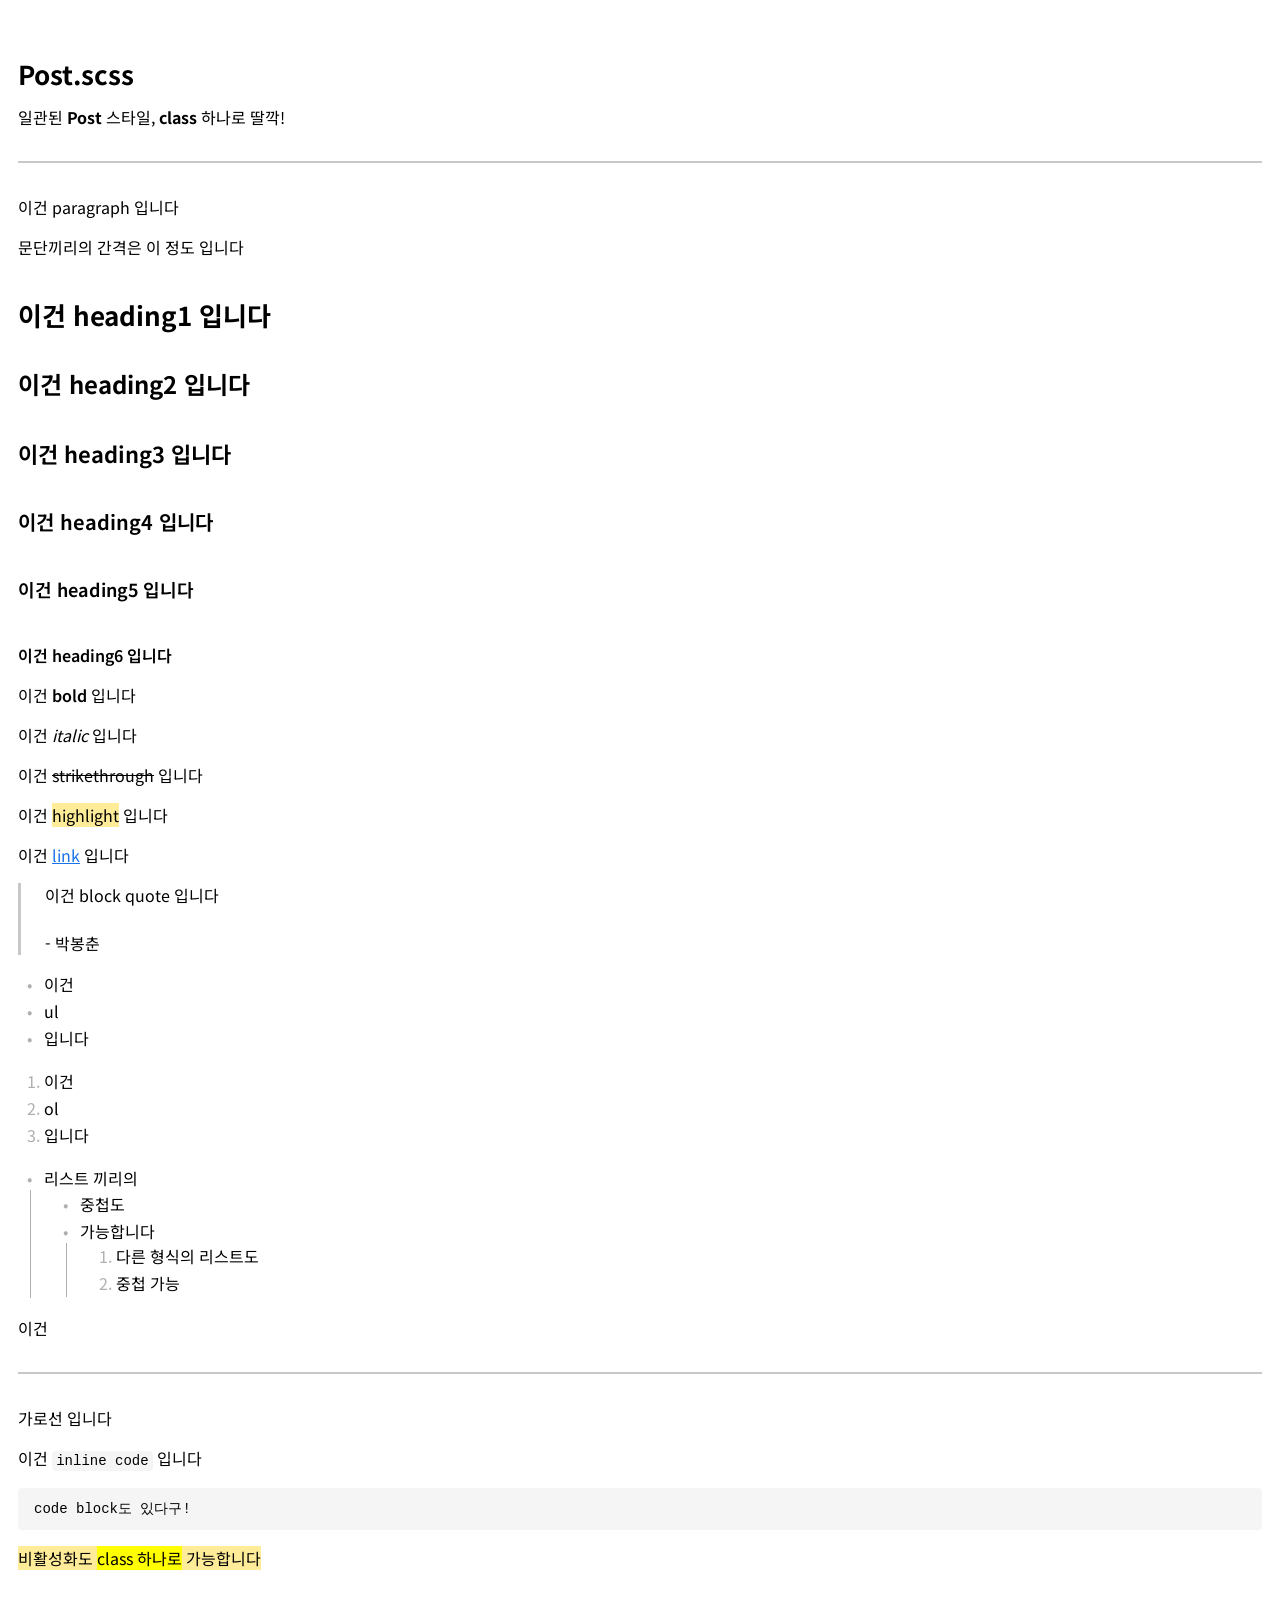
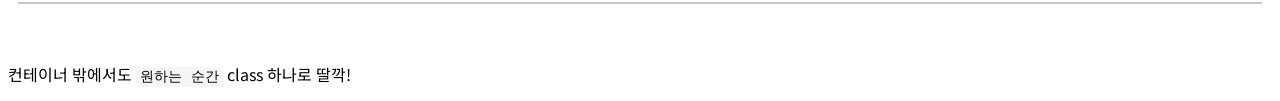
==== index.html @ e4a69642 "예제 html 추가" ====
<!doctype html>
<html lang="ko">
  <head>
    <meta charset="UTF-8" />
    <meta name="viewport" content="width=device-width, initial-scale=1.0" />
    <title>Post.scss</title>

    <!-- 노토 산스 kr 폰트 -->
    <link rel="preconnect" href="https://fonts.googleapis.com" />
    <link rel="preconnect" href="https://fonts.gstatic.com" crossorigin />
    <link
      href="https://fonts.googleapis.com/css2?family=Noto+Sans+KR:wght@100..900&display=swap"
      rel="stylesheet"
    />

    <style>
      body {
        font-family: "Noto Sans KR", sans-serif;
        font-optical-sizing: auto;
        font-style: normal;
      }
    </style>

    <link rel="stylesheet" href="post.css" />
  </head>
  <body>
    <div class="post--container" style="padding: 10px">
      <h1>Post.scss</h1>
      <p>일관된 <b>Post</b> 스타일, <b>class</b> 하나로 딸깍!</p>

      <hr />

      <p>이건 paragraph 입니다</p>
      <p>문단끼리의 간격은 이 정도 입니다</p>

      <h1>이건 heading1 입니다</h1>
      <h2>이건 heading2 입니다</h2>
      <h3>이건 heading3 입니다</h3>
      <h4>이건 heading4 입니다</h4>
      <h5>이건 heading5 입니다</h5>
      <h6>이건 heading6 입니다</h6>

      <p>이건 <strong>bold</strong> 입니다</p>
      <p>이건 <em>italic</em> 입니다</p>
      <p>이건 <del>strikethrough</del> 입니다</p>
      <p>이건 <mark>highlight</mark> 입니다</p>
      <p>이건 <a href="#">link</a> 입니다</p>

      <blockquote>
        <p>이건 block quote 입니다 <br /><br />- 박봉춘</p>
      </blockquote>

      <ul>
        <li>이건</li>
        <li>ul</li>
        <li>입니다</li>
      </ul>
      <ol>
        <li>이건</li>
        <li>ol</li>
        <li>입니다</li>
      </ol>
      <ul>
        <li>
          리스트 끼리의
          <ul>
            <li>중첩도</li>
            <li>
              가능합니다
              <ol>
                <li>다른 형식의 리스트도</li>
                <li>중첩 가능</li>
              </ol>
            </li>
          </ul>
        </li>
      </ul>

      <p>이건</p>
      <hr />
      <p>가로선 입니다</p>

      <p>이건 <code>inline code</code> 입니다</p>
      <pre><code>code block도 있다구!</code></pre>

      <p>
        <mark
          >비활성화도
          <mark class="post--disable">class 하나로</mark> 가능합니다</mark
        >
      </p>

      <hr />
    </div>
    <p>
      컨테이너 밖에서도 <code class="post--code">원하는 순간</code> class 하나로
      딸깍!
    </p>
  </body>
</html>
---- post.css ----
@charset "UTF-8";
:root {
  --mark-bg-color: rgba(255, 208, 0, 0.4);
  --a-color: #1a73e8;
  --blockquote-border-left-color: rgb(200, 200, 200);
  --list-color: rgb(175, 175, 175);
  --hr-color: rgb(200, 200, 200);
  --code-bg-color: rgb(245, 245, 245);
}

.post--p, .post--container:not(.post--disable) p:not(.post--disable, .post--disable *) {
  --fw: 400;
  font-size: 1em;
  margin-top: 16px;
  margin-bottom: 16px;
  line-height: 1.5;
  font-weight: var(--fw);
}
.post--p strong:not(.post--disable, .post--disable *), .post--container:not(.post--disable) p:not(.post--disable, .post--disable *) strong:not(.post--disable, .post--disable *) {
  font-weight: calc(var(--fw) + 200);
}
.post--p mark:not(.post--disable, .post--disable *), .post--container:not(.post--disable) p:not(.post--disable, .post--disable *) mark:not(.post--disable, .post--disable *) {
  background-color: var(--mark-bg-color);
}
.post--h1, .post--container:not(.post--disable) h1:not(.post--disable, .post--disable *) {
  --fw: 700;
  font-size: 1.625em;
  margin-top: 40px;
  margin-bottom: 16px;
  line-height: 1.2;
  font-weight: var(--fw);
}
.post--h1 strong:not(.post--disable, .post--disable *), .post--container:not(.post--disable) h1:not(.post--disable, .post--disable *) strong:not(.post--disable, .post--disable *) {
  font-weight: calc(var(--fw) + 200);
}
.post--h1 mark:not(.post--disable, .post--disable *), .post--container:not(.post--disable) h1:not(.post--disable, .post--disable *) mark:not(.post--disable, .post--disable *) {
  background-color: var(--mark-bg-color);
}
.post--h2, .post--container:not(.post--disable) h2:not(.post--disable, .post--disable *) {
  --fw: 680;
  font-size: 1.5em;
  margin-top: 40px;
  margin-bottom: 16px;
  line-height: 1.2;
  font-weight: var(--fw);
}
.post--h2 strong:not(.post--disable, .post--disable *), .post--container:not(.post--disable) h2:not(.post--disable, .post--disable *) strong:not(.post--disable, .post--disable *) {
  font-weight: calc(var(--fw) + 200);
}
.post--h2 mark:not(.post--disable, .post--disable *), .post--container:not(.post--disable) h2:not(.post--disable, .post--disable *) mark:not(.post--disable, .post--disable *) {
  background-color: var(--mark-bg-color);
}
.post--h3, .post--container:not(.post--disable) h3:not(.post--disable, .post--disable *) {
  --fw: 660;
  font-size: 1.375em;
  margin-top: 40px;
  margin-bottom: 16px;
  line-height: 1.3;
  font-weight: var(--fw);
}
.post--h3 strong:not(.post--disable, .post--disable *), .post--container:not(.post--disable) h3:not(.post--disable, .post--disable *) strong:not(.post--disable, .post--disable *) {
  font-weight: calc(var(--fw) + 200);
}
.post--h3 mark:not(.post--disable, .post--disable *), .post--container:not(.post--disable) h3:not(.post--disable, .post--disable *) mark:not(.post--disable, .post--disable *) {
  background-color: var(--mark-bg-color);
}
.post--h4, .post--container:not(.post--disable) h4:not(.post--disable, .post--disable *) {
  --fw: 640;
  font-size: 1.25em;
  margin-top: 40px;
  margin-bottom: 16px;
  line-height: 1.4;
  font-weight: var(--fw);
}
.post--h4 strong:not(.post--disable, .post--disable *), .post--container:not(.post--disable) h4:not(.post--disable, .post--disable *) strong:not(.post--disable, .post--disable *) {
  font-weight: calc(var(--fw) + 200);
}
.post--h4 mark:not(.post--disable, .post--disable *), .post--container:not(.post--disable) h4:not(.post--disable, .post--disable *) mark:not(.post--disable, .post--disable *) {
  background-color: var(--mark-bg-color);
}
.post--h5, .post--container:not(.post--disable) h5:not(.post--disable, .post--disable *) {
  --fw: 620;
  font-size: 1.125em;
  margin-top: 40px;
  margin-bottom: 16px;
  line-height: 1.5;
  font-weight: var(--fw);
}
.post--h5 strong:not(.post--disable, .post--disable *), .post--container:not(.post--disable) h5:not(.post--disable, .post--disable *) strong:not(.post--disable, .post--disable *) {
  font-weight: calc(var(--fw) + 200);
}
.post--h5 mark:not(.post--disable, .post--disable *), .post--container:not(.post--disable) h5:not(.post--disable, .post--disable *) mark:not(.post--disable, .post--disable *) {
  background-color: var(--mark-bg-color);
}
.post--h6, .post--container:not(.post--disable) h6:not(.post--disable, .post--disable *) {
  --fw: 600;
  font-size: 1em;
  margin-top: 40px;
  margin-bottom: 16px;
  line-height: 1.5;
  font-weight: var(--fw);
}
.post--h6 strong:not(.post--disable, .post--disable *), .post--container:not(.post--disable) h6:not(.post--disable, .post--disable *) strong:not(.post--disable, .post--disable *) {
  font-weight: calc(var(--fw) + 200);
}
.post--h6 mark:not(.post--disable, .post--disable *), .post--container:not(.post--disable) h6:not(.post--disable, .post--disable *) mark:not(.post--disable, .post--disable *) {
  background-color: var(--mark-bg-color);
}
.post--a, .post--container:not(.post--disable) a:not(.post--disable, .post--disable *) {
  color: var(--a-color);
}
.post--a:hover, .post--container:not(.post--disable) a:hover:not(.post--disable, .post--disable *) {
  color: hsl(from var(--a-color) h s calc(l * 1.25));
}
.post--blockquote, .post--container:not(.post--disable) blockquote:not(.post--disable, .post--disable *) {
  margin: 0;
  padding-left: 24px;
  border-left: 3px solid var(--blockquote-border-left-color);
}
.post--ul, .post--container:not(.post--disable) ul:not(.post--disable, .post--disable *) {
  margin-top: 16px;
  margin-bottom: 16px;
  padding-left: 26px;
}
.post--ul > li::marker, .post--container:not(.post--disable) ul:not(.post--disable, .post--disable *) > li::marker {
  content: "•   ";
  color: var(--list-color);
}
.post--ol, .post--container:not(.post--disable) ol:not(.post--disable, .post--disable *) {
  margin-top: 16px;
  margin-bottom: 16px;
  padding-left: 26px;
}
.post--ol > li::marker, .post--container:not(.post--disable) ol:not(.post--disable, .post--disable *) > li::marker {
  color: var(--list-color);
}
.post--li, .post--container:not(.post--disable) li:not(.post--disable, .post--disable *) {
  padding-top: 1.5px;
  padding-bottom: 1.5px;
}
.post--li ul, .post--container:not(.post--disable) li:not(.post--disable, .post--disable *) ul,
.post--li ol,
.post--container:not(.post--disable) li:not(.post--disable, .post--disable *) ol {
  margin-top: 0;
  margin-bottom: 0;
  padding-left: 36px;
  position: relative;
}
.post--li ul::before, .post--container:not(.post--disable) li:not(.post--disable, .post--disable *) ul::before,
.post--li ol::before,
.post--container:not(.post--disable) li:not(.post--disable, .post--disable *) ol::before {
  position: absolute;
  content: "";
  left: -0.865em;
  background-color: var(--list-color);
  width: 0.5px;
  height: 100%;
}
.post--hr, .post--container:not(.post--disable) hr:not(.post--disable, .post--disable *) {
  border: none;
  border-top: 2px solid var(--hr-color);
  margin-top: 32px;
  margin-bottom: 32px;
}
.post--code, .post--container:not(.post--disable) code:not(.post--disable, .post--disable *) {
  font-family: "Cascadia Mono", monospace;
  font-size: 0.875em;
  box-sizing: border-box;
  border-radius: 4px;
  padding: 0.15em 0.3em;
  background-color: var(--code-bg-color);
}
.post--pre, .post--container:not(.post--disable) pre:not(.post--disable, .post--disable *) {
  padding: 12px 16px;
  margin-top: 16px;
  margin-bottom: 16px;
  border-radius: 4px;
  background-color: var(--code-bg-color);
  white-space: pre-wrap;
  overflow-x: auto;
}
.post--pre code, .post--container:not(.post--disable) pre:not(.post--disable, .post--disable *) code {
  border-radius: 0;
  padding: 0;
  background-color: transparent;
}/*# sourceMappingURL=post.css.map */
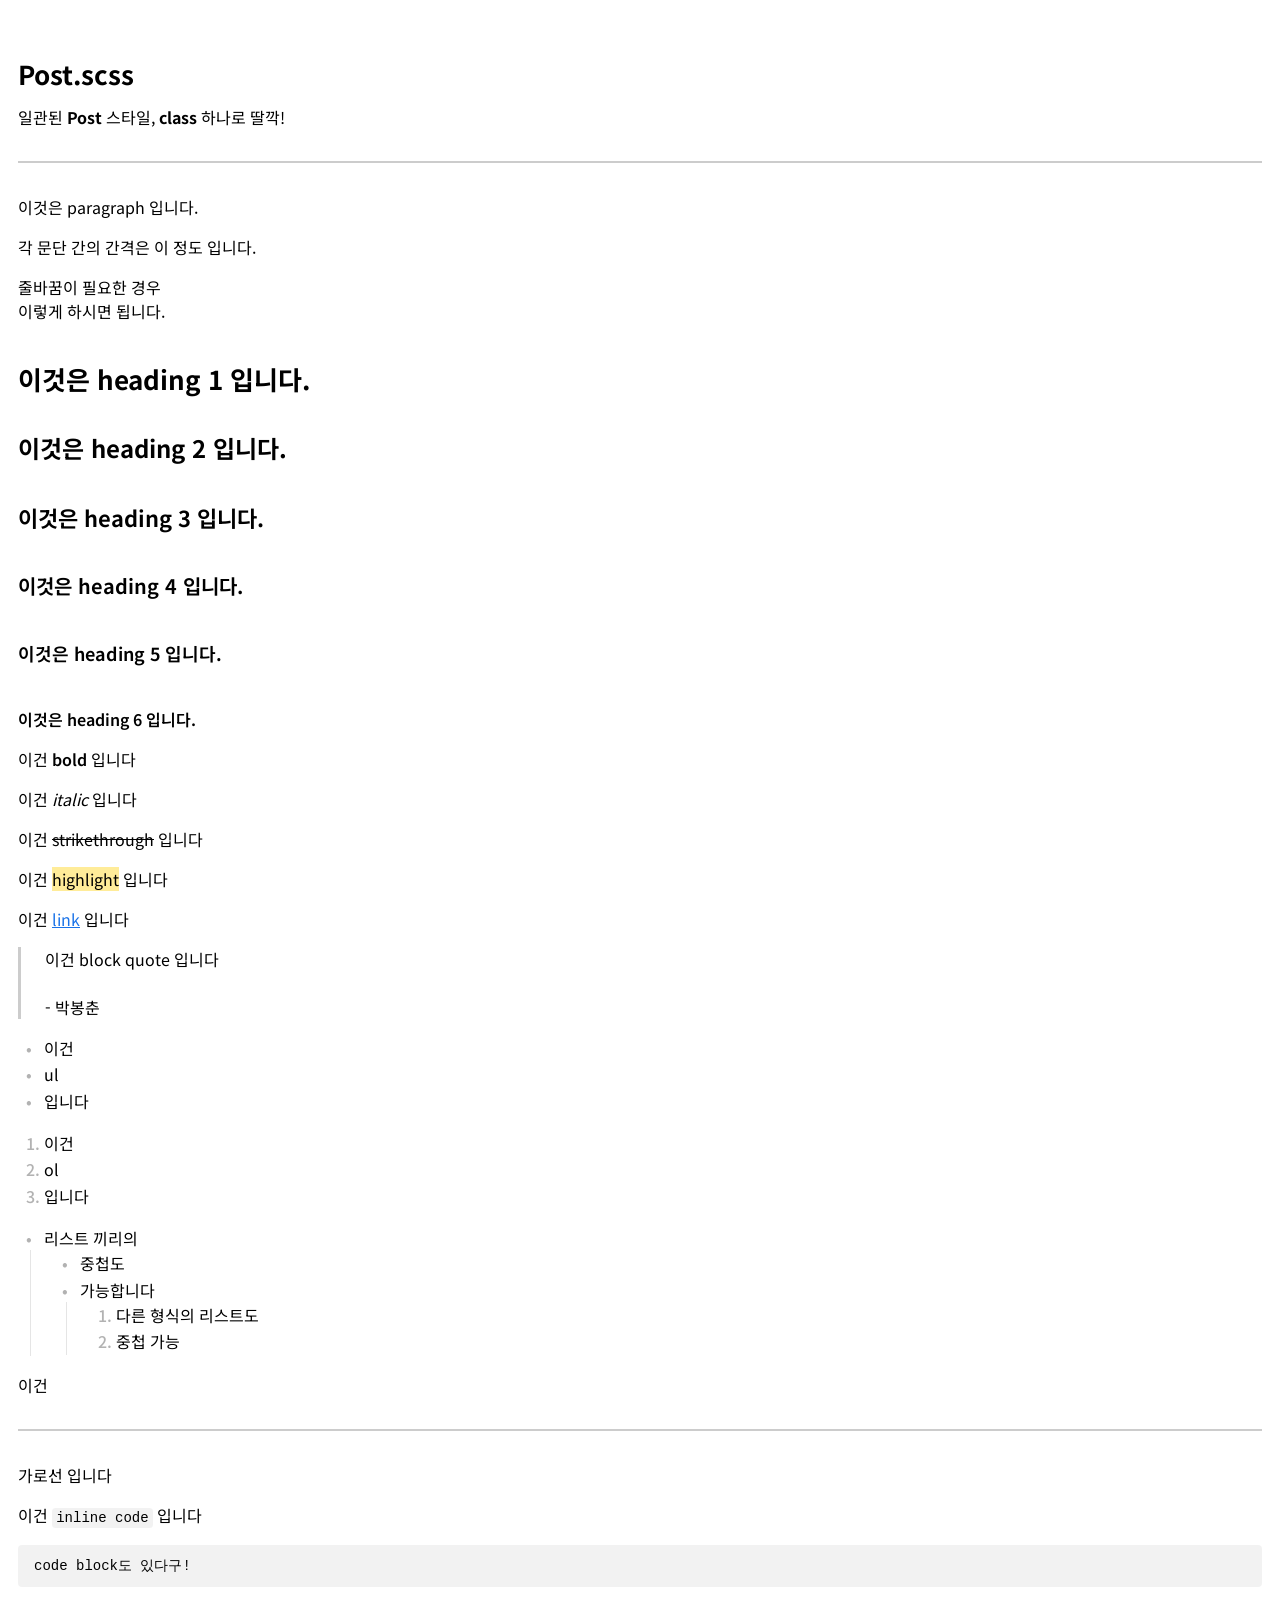
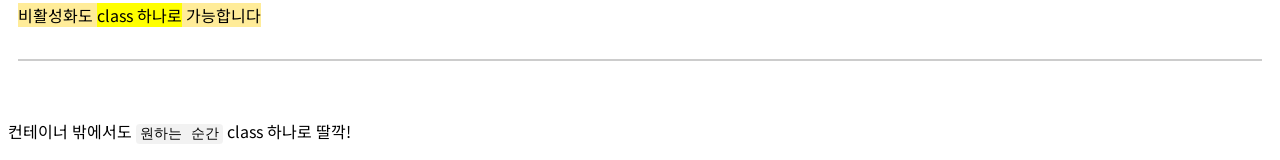
==== commit 48f81973: "h 태그 설명 추가" ====
--- a/index.html
+++ b/index.html
@@ -30,15 +30,17 @@
 
       <hr />
 
-      <p>이건 paragraph 입니다</p>
-      <p>문단끼리의 간격은 이 정도 입니다</p>
+      <p>이것은 paragraph 입니다.</p>
+      <p>각 문단 간의 간격은 이 정도 입니다.</p>
 
-      <h1>이건 heading1 입니다</h1>
-      <h2>이건 heading2 입니다</h2>
-      <h3>이건 heading3 입니다</h3>
-      <h4>이건 heading4 입니다</h4>
-      <h5>이건 heading5 입니다</h5>
-      <h6>이건 heading6 입니다</h6>
+      <p>줄바꿈이 필요한 경우<br />이렇게 하시면 됩니다.</p>
+
+      <h1>이것은 heading 1 입니다.</h1>
+      <h2>이것은 heading 2 입니다.</h2>
+      <h3>이것은 heading 3 입니다.</h3>
+      <h4>이것은 heading 4 입니다.</h4>
+      <h5>이것은 heading 5 입니다.</h5>
+      <h6>이것은 heading 6 입니다.</h6>
 
       <p>이건 <strong>bold</strong> 입니다</p>
       <p>이건 <em>italic</em> 입니다</p>
--- a/post.css
+++ b/post.css
@@ -1,185 +1,205 @@
 @charset "UTF-8";
 :root {
+  --global-em: 1em;
+  --global-rem: 1rem;
+  --global-font-size: var(--global-em);
+  --global-font-weight: 400;
+  --global-line-height: 1.5;
+  --global-margin-block-start: var(--global-rem);
+  --global-margin-block-end: var(--global-rem);
+  --gray-1: rgba(0, 0, 0, 0.1);
+  --gray-2: rgba(0, 0, 0, 0.2);
+  --gray-3: rgba(0, 0, 0, 0.3);
   --mark-bg-color: rgba(255, 208, 0, 0.4);
   --a-color: #1a73e8;
-  --blockquote-border-left-color: rgb(200, 200, 200);
-  --list-color: rgb(175, 175, 175);
-  --hr-color: rgb(200, 200, 200);
-  --code-bg-color: rgb(245, 245, 245);
-}
-
-.post--p, .post--container:not(.post--disable) p:not(.post--disable, .post--disable *) {
-  --fw: 400;
-  font-size: 1em;
-  margin-top: 16px;
-  margin-bottom: 16px;
-  line-height: 1.5;
-  font-weight: var(--fw);
-}
-.post--p strong:not(.post--disable, .post--disable *), .post--container:not(.post--disable) p:not(.post--disable, .post--disable *) strong:not(.post--disable, .post--disable *) {
-  font-weight: calc(var(--fw) + 200);
-}
-.post--p mark:not(.post--disable, .post--disable *), .post--container:not(.post--disable) p:not(.post--disable, .post--disable *) mark:not(.post--disable, .post--disable *) {
+  --blockquote-border-left-color: var(--gray-2);
+  --list-marker-color: var(--gray-3);
+  --list-nesting-guide-color: var(--gray-1);
+  --hr-color: var(--gray-2);
+  --code-bg-color: rgba(0, 0, 0, 0.05);
+}
+
+.post--container:not(.post--disable) p:not(.post--disable, .post--disable *), .post--p:not(.post--disable, .post--disable *) {
+  --font-size: calc(var(--global-font-size) * 1);
+  --font-weight: calc(var(--global-font-weight) + 0);
+  --line-height: calc(var(--global-line-height) - 0);
+  --margin-block-start: calc(var(--global-margin-block-start) * 1);
+  --margin-block-end: calc(var(--global-margin-block-end) * 1);
+  font-size: var(--font-size);
+  font-weight: var(--font-weight);
+  line-height: var(--line-height);
+  margin-block-start: var(--margin-block-start);
+  margin-block-end: var(--margin-block-end);
+}
+
+.post--container:not(.post--disable) h1:not(.post--disable, .post--disable *), .post--h1:not(.post--disable, .post--disable *) {
+  --font-size: calc(var(--global-font-size) * 1.625);
+  --font-weight: calc(var(--global-font-weight) + 300);
+  --line-height: calc(var(--global-line-height) - 0.3);
+  --margin-block-start: calc(var(--global-margin-block-start) * 2.5);
+  --margin-block-end: calc(var(--global-margin-block-end) * 1);
+  font-size: var(--font-size);
+  font-weight: var(--font-weight);
+  line-height: var(--line-height);
+  margin-block-start: var(--margin-block-start);
+  margin-block-end: var(--margin-block-end);
+}
+
+.post--container:not(.post--disable) h2:not(.post--disable, .post--disable *), .post--h2:not(.post--disable, .post--disable *) {
+  --font-size: calc(var(--global-font-size) * 1.5);
+  --font-weight: calc(var(--global-font-weight) + 280);
+  --line-height: calc(var(--global-line-height) - 0.3);
+  --margin-block-start: calc(var(--global-margin-block-start) * 2.5);
+  --margin-block-end: calc(var(--global-margin-block-end) * 1);
+  font-size: var(--font-size);
+  font-weight: var(--font-weight);
+  line-height: var(--line-height);
+  margin-block-start: var(--margin-block-start);
+  margin-block-end: var(--margin-block-end);
+}
+
+.post--container:not(.post--disable) h3:not(.post--disable, .post--disable *), .post--h3:not(.post--disable, .post--disable *) {
+  --font-size: calc(var(--global-font-size) * 1.375);
+  --font-weight: calc(var(--global-font-weight) + 260);
+  --line-height: calc(var(--global-line-height) - 0.2);
+  --margin-block-start: calc(var(--global-margin-block-start) * 2.5);
+  --margin-block-end: calc(var(--global-margin-block-end) * 1);
+  font-size: var(--font-size);
+  font-weight: var(--font-weight);
+  line-height: var(--line-height);
+  margin-block-start: var(--margin-block-start);
+  margin-block-end: var(--margin-block-end);
+}
+
+.post--container:not(.post--disable) h4:not(.post--disable, .post--disable *), .post--h4:not(.post--disable, .post--disable *) {
+  --font-size: calc(var(--global-font-size) * 1.25);
+  --font-weight: calc(var(--global-font-weight) + 240);
+  --line-height: calc(var(--global-line-height) - 0.1);
+  --margin-block-start: calc(var(--global-margin-block-start) * 2.5);
+  --margin-block-end: calc(var(--global-margin-block-end) * 1);
+  font-size: var(--font-size);
+  font-weight: var(--font-weight);
+  line-height: var(--line-height);
+  margin-block-start: var(--margin-block-start);
+  margin-block-end: var(--margin-block-end);
+}
+
+.post--container:not(.post--disable) h5:not(.post--disable, .post--disable *), .post--h5:not(.post--disable, .post--disable *) {
+  --font-size: calc(var(--global-font-size) * 1.125);
+  --font-weight: calc(var(--global-font-weight) + 220);
+  --line-height: calc(var(--global-line-height) - 0);
+  --margin-block-start: calc(var(--global-margin-block-start) * 2.5);
+  --margin-block-end: calc(var(--global-margin-block-end) * 1);
+  font-size: var(--font-size);
+  font-weight: var(--font-weight);
+  line-height: var(--line-height);
+  margin-block-start: var(--margin-block-start);
+  margin-block-end: var(--margin-block-end);
+}
+
+.post--container:not(.post--disable) h6:not(.post--disable, .post--disable *), .post--h6:not(.post--disable, .post--disable *) {
+  --font-size: calc(var(--global-font-size) * 1);
+  --font-weight: calc(var(--global-font-weight) + 200);
+  --line-height: calc(var(--global-line-height) - 0);
+  --margin-block-start: calc(var(--global-margin-block-start) * 2.5);
+  --margin-block-end: calc(var(--global-margin-block-end) * 1);
+  font-size: var(--font-size);
+  font-weight: var(--font-weight);
+  line-height: var(--line-height);
+  margin-block-start: var(--margin-block-start);
+  margin-block-end: var(--margin-block-end);
+}
+
+.post--container:not(.post--disable) strong:not(.post--disable, .post--disable *), .post--strong:not(.post--disable, .post--disable *) {
+  font-weight: calc(var(--font-weight) + 200);
+}
+
+.post--container:not(.post--disable) mark:not(.post--disable, .post--disable *), .post--mark:not(.post--disable, .post--disable *) {
   background-color: var(--mark-bg-color);
 }
-.post--h1, .post--container:not(.post--disable) h1:not(.post--disable, .post--disable *) {
-  --fw: 700;
-  font-size: 1.625em;
-  margin-top: 40px;
-  margin-bottom: 16px;
-  line-height: 1.2;
-  font-weight: var(--fw);
-}
-.post--h1 strong:not(.post--disable, .post--disable *), .post--container:not(.post--disable) h1:not(.post--disable, .post--disable *) strong:not(.post--disable, .post--disable *) {
-  font-weight: calc(var(--fw) + 200);
-}
-.post--h1 mark:not(.post--disable, .post--disable *), .post--container:not(.post--disable) h1:not(.post--disable, .post--disable *) mark:not(.post--disable, .post--disable *) {
-  background-color: var(--mark-bg-color);
-}
-.post--h2, .post--container:not(.post--disable) h2:not(.post--disable, .post--disable *) {
-  --fw: 680;
-  font-size: 1.5em;
-  margin-top: 40px;
-  margin-bottom: 16px;
-  line-height: 1.2;
-  font-weight: var(--fw);
-}
-.post--h2 strong:not(.post--disable, .post--disable *), .post--container:not(.post--disable) h2:not(.post--disable, .post--disable *) strong:not(.post--disable, .post--disable *) {
-  font-weight: calc(var(--fw) + 200);
-}
-.post--h2 mark:not(.post--disable, .post--disable *), .post--container:not(.post--disable) h2:not(.post--disable, .post--disable *) mark:not(.post--disable, .post--disable *) {
-  background-color: var(--mark-bg-color);
-}
-.post--h3, .post--container:not(.post--disable) h3:not(.post--disable, .post--disable *) {
-  --fw: 660;
-  font-size: 1.375em;
-  margin-top: 40px;
-  margin-bottom: 16px;
-  line-height: 1.3;
-  font-weight: var(--fw);
-}
-.post--h3 strong:not(.post--disable, .post--disable *), .post--container:not(.post--disable) h3:not(.post--disable, .post--disable *) strong:not(.post--disable, .post--disable *) {
-  font-weight: calc(var(--fw) + 200);
-}
-.post--h3 mark:not(.post--disable, .post--disable *), .post--container:not(.post--disable) h3:not(.post--disable, .post--disable *) mark:not(.post--disable, .post--disable *) {
-  background-color: var(--mark-bg-color);
-}
-.post--h4, .post--container:not(.post--disable) h4:not(.post--disable, .post--disable *) {
-  --fw: 640;
-  font-size: 1.25em;
-  margin-top: 40px;
-  margin-bottom: 16px;
-  line-height: 1.4;
-  font-weight: var(--fw);
-}
-.post--h4 strong:not(.post--disable, .post--disable *), .post--container:not(.post--disable) h4:not(.post--disable, .post--disable *) strong:not(.post--disable, .post--disable *) {
-  font-weight: calc(var(--fw) + 200);
-}
-.post--h4 mark:not(.post--disable, .post--disable *), .post--container:not(.post--disable) h4:not(.post--disable, .post--disable *) mark:not(.post--disable, .post--disable *) {
-  background-color: var(--mark-bg-color);
-}
-.post--h5, .post--container:not(.post--disable) h5:not(.post--disable, .post--disable *) {
-  --fw: 620;
-  font-size: 1.125em;
-  margin-top: 40px;
-  margin-bottom: 16px;
-  line-height: 1.5;
-  font-weight: var(--fw);
-}
-.post--h5 strong:not(.post--disable, .post--disable *), .post--container:not(.post--disable) h5:not(.post--disable, .post--disable *) strong:not(.post--disable, .post--disable *) {
-  font-weight: calc(var(--fw) + 200);
-}
-.post--h5 mark:not(.post--disable, .post--disable *), .post--container:not(.post--disable) h5:not(.post--disable, .post--disable *) mark:not(.post--disable, .post--disable *) {
-  background-color: var(--mark-bg-color);
-}
-.post--h6, .post--container:not(.post--disable) h6:not(.post--disable, .post--disable *) {
-  --fw: 600;
-  font-size: 1em;
-  margin-top: 40px;
-  margin-bottom: 16px;
-  line-height: 1.5;
-  font-weight: var(--fw);
-}
-.post--h6 strong:not(.post--disable, .post--disable *), .post--container:not(.post--disable) h6:not(.post--disable, .post--disable *) strong:not(.post--disable, .post--disable *) {
-  font-weight: calc(var(--fw) + 200);
-}
-.post--h6 mark:not(.post--disable, .post--disable *), .post--container:not(.post--disable) h6:not(.post--disable, .post--disable *) mark:not(.post--disable, .post--disable *) {
-  background-color: var(--mark-bg-color);
-}
-.post--a, .post--container:not(.post--disable) a:not(.post--disable, .post--disable *) {
+
+.post--container:not(.post--disable) a:not(.post--disable, .post--disable *), .post--a:not(.post--disable, .post--disable *) {
   color: var(--a-color);
 }
-.post--a:hover, .post--container:not(.post--disable) a:hover:not(.post--disable, .post--disable *) {
+.post--container:not(.post--disable) a:hover:not(.post--disable, .post--disable *), .post--a:hover:not(.post--disable, .post--disable *) {
   color: hsl(from var(--a-color) h s calc(l * 1.25));
 }
-.post--blockquote, .post--container:not(.post--disable) blockquote:not(.post--disable, .post--disable *) {
-  margin: 0;
-  padding-left: 24px;
+
+.post--container:not(.post--disable) blockquote:not(.post--disable, .post--disable *), .post--blockquote:not(.post--disable, .post--disable *) {
+  margin-block: var(--global-margin-block-start) var(--global-margin-block-end);
+  margin-inline: 0;
+  padding-inline-start: calc(var(--global-rem) * 1.5);
   border-left: 3px solid var(--blockquote-border-left-color);
 }
-.post--ul, .post--container:not(.post--disable) ul:not(.post--disable, .post--disable *) {
-  margin-top: 16px;
-  margin-bottom: 16px;
-  padding-left: 26px;
-}
-.post--ul > li::marker, .post--container:not(.post--disable) ul:not(.post--disable, .post--disable *) > li::marker {
+
+.post--container:not(.post--disable) ul:not(.post--disable, .post--disable *), .post--ul:not(.post--disable, .post--disable *) {
+  margin-block: var(--global-margin-block-start) var(--global-margin-block-end);
+  padding-inline-start: calc(var(--global-em) * 1.625);
+}
+.post--container:not(.post--disable) ul:not(.post--disable, .post--disable *) > li:not(.post--disable, .post--disable *)::marker, .post--ul:not(.post--disable, .post--disable *) > li:not(.post--disable, .post--disable *)::marker {
   content: "•   ";
-  color: var(--list-color);
-}
-.post--ol, .post--container:not(.post--disable) ol:not(.post--disable, .post--disable *) {
-  margin-top: 16px;
-  margin-bottom: 16px;
-  padding-left: 26px;
-}
-.post--ol > li::marker, .post--container:not(.post--disable) ol:not(.post--disable, .post--disable *) > li::marker {
-  color: var(--list-color);
-}
-.post--li, .post--container:not(.post--disable) li:not(.post--disable, .post--disable *) {
-  padding-top: 1.5px;
-  padding-bottom: 1.5px;
-}
-.post--li ul, .post--container:not(.post--disable) li:not(.post--disable, .post--disable *) ul,
-.post--li ol,
-.post--container:not(.post--disable) li:not(.post--disable, .post--disable *) ol {
-  margin-top: 0;
-  margin-bottom: 0;
-  padding-left: 36px;
+  color: var(--list-marker-color);
+  font-weight: calc(var(--global-font-weight) + 100);
+}
+
+.post--container:not(.post--disable) ol:not(.post--disable, .post--disable *), .post--ol:not(.post--disable, .post--disable *) {
+  margin-block: var(--global-margin-block-start) var(--global-margin-block-end);
+  padding-inline-start: calc(var(--global-em) * 1.625);
+}
+.post--container:not(.post--disable) ol:not(.post--disable, .post--disable *) > li:not(.post--disable, .post--disable *)::marker, .post--ol:not(.post--disable, .post--disable *) > li:not(.post--disable, .post--disable *)::marker {
+  color: var(--list-marker-color);
+  font-weight: calc(var(--global-font-weight) + 100);
+}
+
+.post--container:not(.post--disable) li:not(.post--disable, .post--disable *), .post--li:not(.post--disable, .post--disable *) {
+  padding-block: calc(var(--global-rem) * 0.075);
+}
+.post--container:not(.post--disable) li:not(.post--disable, .post--disable *) ul:not(.post--disable, .post--disable *), .post--li:not(.post--disable, .post--disable *) ul:not(.post--disable, .post--disable *),
+.post--container:not(.post--disable) li:not(.post--disable, .post--disable *) ol:not(.post--disable, .post--disable *),
+.post--li:not(.post--disable, .post--disable *) ol:not(.post--disable, .post--disable *) {
+  margin-block: 0;
+  padding-inline-start: calc(var(--global-em) * 2.25);
   position: relative;
 }
-.post--li ul::before, .post--container:not(.post--disable) li:not(.post--disable, .post--disable *) ul::before,
-.post--li ol::before,
-.post--container:not(.post--disable) li:not(.post--disable, .post--disable *) ol::before {
+.post--container:not(.post--disable) li:not(.post--disable, .post--disable *) ul:not(.post--disable, .post--disable *)::before, .post--li:not(.post--disable, .post--disable *) ul:not(.post--disable, .post--disable *)::before,
+.post--container:not(.post--disable) li:not(.post--disable, .post--disable *) ol:not(.post--disable, .post--disable *)::before,
+.post--li:not(.post--disable, .post--disable *) ol:not(.post--disable, .post--disable *)::before {
   position: absolute;
   content: "";
-  left: -0.865em;
-  background-color: var(--list-color);
-  width: 0.5px;
+  left: calc(var(--global-em) * -0.89);
+  background-color: var(--list-nesting-guide-color);
+  width: calc(var(--global-em) * 0.0625);
   height: 100%;
 }
-.post--hr, .post--container:not(.post--disable) hr:not(.post--disable, .post--disable *) {
+
+.post--container:not(.post--disable) hr:not(.post--disable, .post--disable *), .post--hr:not(.post--disable, .post--disable *) {
   border: none;
   border-top: 2px solid var(--hr-color);
-  margin-top: 32px;
-  margin-bottom: 32px;
-}
-.post--code, .post--container:not(.post--disable) code:not(.post--disable, .post--disable *) {
+  margin-block: calc(var(--global-margin-block-start) * 2) calc(var(--global-margin-block-end) * 2);
+}
+
+.post--container:not(.post--disable) code:not(.post--disable, .post--disable *), .post--code:not(.post--disable, .post--disable *) {
   font-family: "Cascadia Mono", monospace;
-  font-size: 0.875em;
+  font-size: calc(var(--global-em) * 0.875);
   box-sizing: border-box;
-  border-radius: 4px;
-  padding: 0.15em 0.3em;
+  border-radius: calc(var(--global-em) * 0.25);
+  padding-block: calc(var(--global-em) * 0.15);
+  padding-inline: calc(var(--global-em) * 0.3);
   background-color: var(--code-bg-color);
 }
-.post--pre, .post--container:not(.post--disable) pre:not(.post--disable, .post--disable *) {
-  padding: 12px 16px;
-  margin-top: 16px;
-  margin-bottom: 16px;
-  border-radius: 4px;
+
+.post--container:not(.post--disable) pre:not(.post--disable, .post--disable *), .post--pre:not(.post--disable, .post--disable *) {
+  font-family: "Cascadia Mono", monospace;
+  box-sizing: border-box;
+  padding-block: calc(var(--global-rem) * 0.75);
+  padding-inline: var(--global-rem);
+  margin-block: var(--global-margin-block-start) var(--global-margin-block-end);
+  border-radius: calc(var(--global-rem) * 0.25);
   background-color: var(--code-bg-color);
-  white-space: pre-wrap;
+  white-space: pre;
   overflow-x: auto;
 }
-.post--pre code, .post--container:not(.post--disable) pre:not(.post--disable, .post--disable *) code {
+.post--container:not(.post--disable) pre:not(.post--disable, .post--disable *) code:not(.post--disable, .post--disable *), .post--pre:not(.post--disable, .post--disable *) code:not(.post--disable, .post--disable *) {
   border-radius: 0;
   padding: 0;
   background-color: transparent;
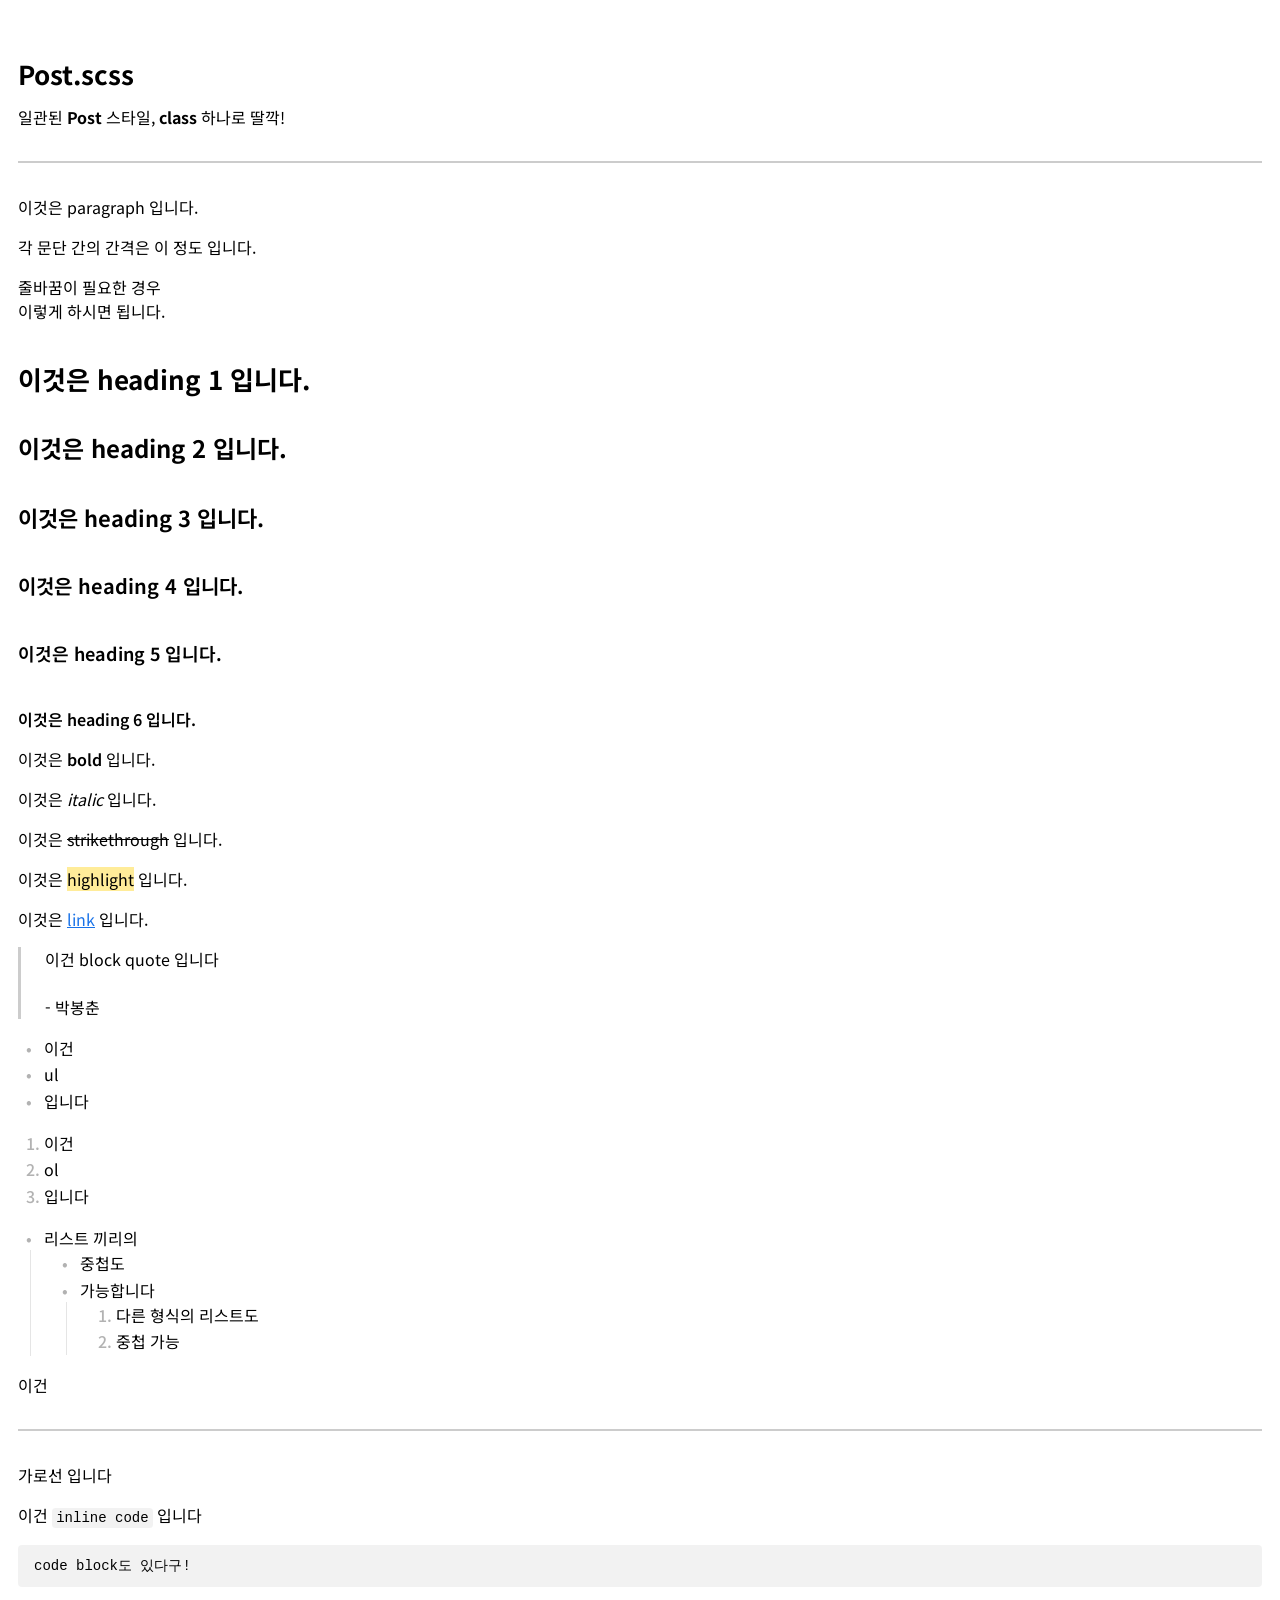
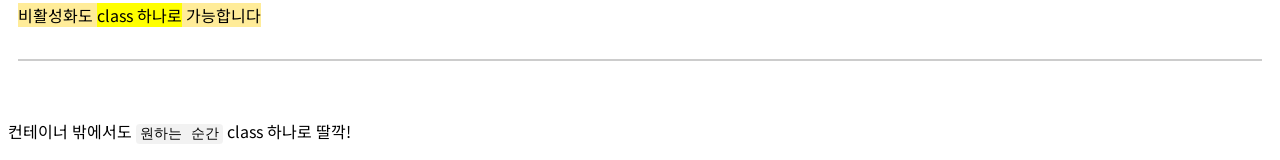
==== commit 08001e2c: "텍스트 서식 설명 추가" ====
--- a/index.html
+++ b/index.html
@@ -42,11 +42,12 @@
       <h5>이것은 heading 5 입니다.</h5>
       <h6>이것은 heading 6 입니다.</h6>
 
-      <p>이건 <strong>bold</strong> 입니다</p>
-      <p>이건 <em>italic</em> 입니다</p>
-      <p>이건 <del>strikethrough</del> 입니다</p>
-      <p>이건 <mark>highlight</mark> 입니다</p>
-      <p>이건 <a href="#">link</a> 입니다</p>
+      <p>이것은 <strong>bold</strong> 입니다.</p>
+      <p>이것은 <em>italic</em> 입니다.</p>
+      <p>이것은 <del>strikethrough</del> 입니다.</p>
+      <p>이것은 <mark>highlight</mark> 입니다.</p>
+
+      <p>이것은 <a href="#">link</a> 입니다.</p>
 
       <blockquote>
         <p>이건 block quote 입니다 <br /><br />- 박봉춘</p>
